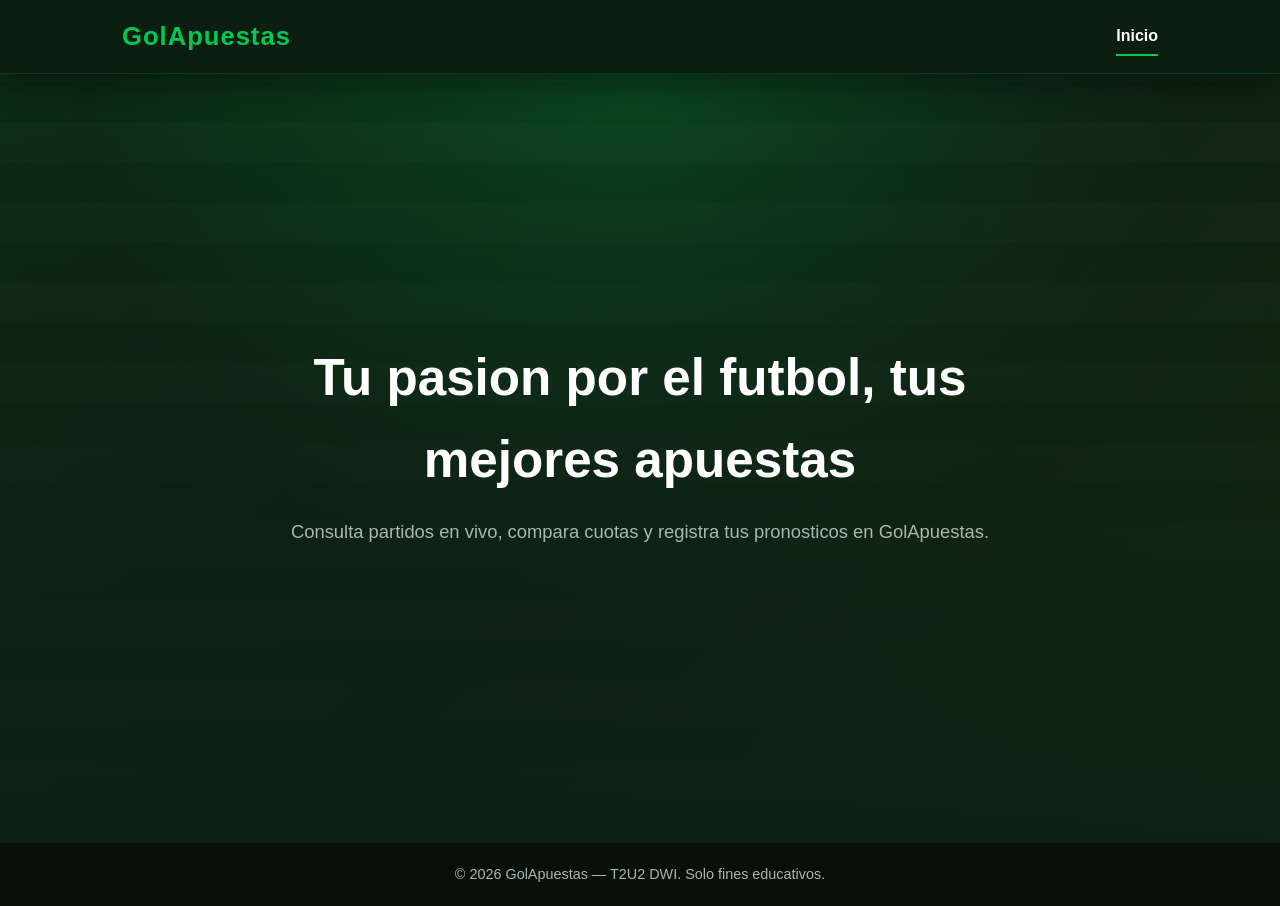
==== index.html @ 9f5597c7 "feat: agregar estructura inicial del sitio GolApuestas" ====
<!DOCTYPE html>
<html lang="es">
<head>
  <meta charset="UTF-8">
  <meta name="viewport" content="width=device-width, initial-scale=1.0">
  <title>Inicio | GolApuestas</title>
  <link rel="stylesheet" href="css/estilos.css">
  </head>
<body>
  <header class="header">
    <nav class="nav">
      <a href="index.html" class="logo">GolApuestas</a>
      <ul class="nav-links">
        <li><a href="index.html" class="activo">Inicio</a></li>
              </ul>
    </nav>
  </header>
  <main class="inicio">
    <section class="hero">
      <div class="hero-content">
<h1>Tu pasion por el futbol, tus mejores apuestas</h1>
        <p>Consulta partidos en vivo, compara cuotas y registra tus pronosticos en GolApuestas.</p>
      </div>
    </section>
  </main>
  <footer class="footer"><p>&copy; 2026 GolApuestas &mdash; T2U2 DWI. Solo fines educativos.</p></footer>
</body>
</html>
---- css/estilos.css ----
/* Estilos base - rama dev */
*,
*::before,
*::after {
  box-sizing: border-box;
  margin: 0;
  padding: 0;
}

:root {
  --color-primario: #00c853;
  --color-secundario: #ffd600;
  --color-fondo: #0d1f12;
  --color-superficie: #162b1c;
  --color-texto: #f0f4f1;
  --color-texto-suave: #a8b8ad;
  --color-blanco: #ffffff;
  --color-campo: #1a472a;
  --sombra: 0 8px 30px rgba(0, 0, 0, 0.45);
  --radio: 12px;
  --transicion: 0.3s ease;
  --ancho-max: 1100px;
  --altura-header: 72px;
}

html {
  scroll-behavior: auto;
}

body {
  font-family: "Segoe UI", Tahoma, Geneva, Verdana, sans-serif;
  background-color: var(--color-fondo);
  color: var(--color-texto);
  line-height: 1.6;
  min-height: 100vh;
  display: flex;
  flex-direction: column;
}

main {
  flex: 1;
  width: 100%;
}

main.inicio {
  display: flex;
}

.hero {
  flex: 1;
  width: 100%;
  min-height: calc(100vh - var(--altura-header) - 60px);
  display: flex;
  align-items: center;
  justify-content: center;
  text-align: center;
  padding: 4rem 2rem;
  background:
    linear-gradient(180deg, rgba(13, 31, 18, 0.2) 0%, rgba(13, 31, 18, 0.95) 100%),
    radial-gradient(circle at top, rgba(0, 200, 83, 0.25) 0%, transparent 55%),
    repeating-linear-gradient(
      0deg,
      transparent,
      transparent 40px,
      rgba(255, 255, 255, 0.02) 40px,
      rgba(255, 255, 255, 0.02) 80px
    ),
    linear-gradient(135deg, #0a2e14 0%, #0d1f12 50%, #1a2e0a 100%);
}

.hero-badge {
  display: inline-block;
  background: rgba(0, 200, 83, 0.15);
  border: 1px solid rgba(0, 200, 83, 0.4);
  color: var(--color-primario);
  font-size: 0.8rem;
  font-weight: 600;
  padding: 0.35rem 1rem;
  border-radius: 20px;
  margin-bottom: 1.25rem;
  letter-spacing: 0.5px;
  text-transform: uppercase;
}

.pagina {
  width: 100%;
  display: flex;
  justify-content: center;
  padding: 3rem 2rem 4rem;
}

.pagina > section {
  width: 100%;
  max-width: var(--ancho-max);
}

.header {
  position: sticky;
  top: 0;
  z-index: 100;
  background: rgba(13, 31, 18, 0.95);
  backdrop-filter: blur(8px);
  box-shadow: var(--sombra);
  border-bottom: 1px solid rgba(0, 200, 83, 0.15);
}

.nav {
  max-width: var(--ancho-max);
  margin: 0 auto;
  padding: 1rem 2rem;
  display: flex;
  justify-content: space-between;
  align-items: center;
  gap: 1.5rem;
}

.logo {
  font-size: 1.6rem;
  font-weight: 800;
  color: var(--color-primario);
  text-decoration: none;
  letter-spacing: 1px;
  flex-shrink: 0;
}

.nav-links {
  display: flex;
  list-style: none;
  gap: 1.5rem;
  flex-wrap: wrap;
  justify-content: flex-end;
}

.nav-links li {
  display: flex;
}

.nav-links a {
  color: var(--color-texto-suave);
  text-decoration: none;
  font-weight: 500;
  padding: 0.35rem 0;
  border-bottom: 2px solid transparent;
  transition: color var(--transicion), border-color var(--transicion);
}

.nav-links a:hover {
  color: var(--color-blanco);
}

.nav-links a.activo {
  color: var(--color-blanco);
  font-weight: 700;
  border-bottom-color: var(--color-primario);
}

.hero-content {
  max-width: 720px;
}

.hero h1 {
  font-size: clamp(2rem, 5vw, 3.2rem);
  margin-bottom: 1rem;
  color: var(--color-blanco);
}

.hero p {
  font-size: 1.15rem;
  margin-bottom: 2rem;
  color: var(--color-texto-suave);
}

.btn {
  display: inline-block;
  padding: 0.85rem 2rem;
  border-radius: var(--radio);
  text-decoration: none;
  font-weight: 600;
  border: none;
  cursor: pointer;
  transition: transform var(--transicion), box-shadow var(--transicion);
}

.btn-primary {
  background: var(--color-primario);
  color: #0d1f12;
}

.btn-primary:hover {
  transform: translateY(-2px);
  box-shadow: 0 10px 25px rgba(0, 200, 83, 0.4);
}

.servicios h2,
.equipo h2,
.contacto h2 {
  text-align: center;
  font-size: clamp(1.6rem, 4vw, 2rem);
  margin-bottom: 2.5rem;
  color: var(--color-blanco);
}

.cards {
  display: grid;
  grid-template-columns: 1fr;
  gap: 1.5rem;
}

.card {
  background: var(--color-superficie);
  padding: 2rem;
  border-radius: var(--radio);
  box-shadow: var(--sombra);
  text-align: center;
  transition: transform var(--transicion);
  border: 1px solid rgba(0, 200, 83, 0.1);
}

.card:hover {
  transform: translateY(-5px);
}

.card-icon {
  font-size: 2.5rem;
  margin-bottom: 1rem;
  line-height: 1;
}

.card h3 {
  margin-bottom: 0.5rem;
  color: var(--color-secundario);
}

.card p,
.card .liga {
  color: var(--color-texto-suave);
}

.liga {
  font-size: 0.9rem;
  margin-bottom: 1.25rem;
}

.cuotas {
  display: flex;
  justify-content: center;
  gap: 0.75rem;
  flex-wrap: wrap;
}

.cuota {
  background: rgba(0, 200, 83, 0.1);
  border: 1px solid rgba(0, 200, 83, 0.25);
  padding: 0.5rem 0.85rem;
  border-radius: 8px;
  font-size: 0.85rem;
  color: var(--color-texto-suave);
}

.cuota strong {
  color: var(--color-primario);
  display: block;
  font-size: 1.1rem;
}

.equipo-grid {
  display: flex;
  justify-content: center;
}

.miembro {
  width: 100%;
  max-width: 560px;
  background: var(--color-superficie);
  padding: 2rem;
  border-radius: var(--radio);
  box-shadow: var(--sombra);
  border-left: 4px solid var(--color-primario);
}

.rol {
  display: inline-block;
  background: rgba(0, 200, 83, 0.85);
  color: #0d1f12;
  font-size: 0.75rem;
  font-weight: 600;
  padding: 0.25rem 0.75rem;
  border-radius: 20px;
  margin-bottom: 0.5rem;
  margin-right: 0.35rem;
  text-transform: uppercase;
  letter-spacing: 0.5px;
}

.miembro h3 {
  margin: 1rem 0 0.5rem;
  font-size: 1.4rem;
}

.miembro p {
  color: var(--color-texto-suave);
}

.contacto {
  padding: 2rem;
  border-radius: var(--radio);
  background: rgba(255, 255, 255, 0.02);
  border: 1px solid rgba(0, 200, 83, 0.1);
}

.formulario {
  max-width: 520px;
  margin: 0 auto;
  display: flex;
  flex-direction: column;
  gap: 1.25rem;
}

.formulario label {
  font-weight: 600;
  margin-bottom: -0.5rem;
}

.formulario input,
.formulario textarea,
.formulario select {
  width: 100%;
  padding: 0.85rem 1rem;
  border: 2px solid rgba(255, 255, 255, 0.12);
  border-radius: var(--radio);
  font-family: inherit;
  font-size: 1rem;
  background: var(--color-superficie);
  color: var(--color-texto);
  transition: border-color var(--transicion);
}

.formulario select {
  cursor: pointer;
}

.formulario input::placeholder,
.formulario textarea::placeholder {
  color: #777;
}

.formulario input:focus,
.formulario textarea:focus,
.formulario select:focus {
  outline: none;
  border-color: var(--color-primario);
}

.formulario .btn-primary {
  width: 100%;
  margin-top: 0.5rem;
}

.footer {
  background: #071009;
  color: var(--color-texto-suave);
  text-align: center;
  padding: 1.25rem 1rem;
  border-top: 1px solid rgba(0, 200, 83, 0.1);
  font-size: 0.9rem;
}

@media (min-width: 640px) {
  .cards {
    grid-template-columns: repeat(2, 1fr);
  }
}

@media (min-width: 960px) {
  .cards {
    grid-template-columns: repeat(3, 1fr);
  }
}

@media (max-width: 768px) {
  .nav {
    flex-direction: column;
    align-items: stretch;
    text-align: center;
  }

  .logo {
    align-self: center;
  }

  .nav-links {
    justify-content: center;
    gap: 1rem;
  }

  .pagina {
    padding: 2rem 1rem 3rem;
  }

  .hero {
    padding: 3rem 1.25rem;
  }

  .contacto {
    padding: 1.5rem;
  }
}
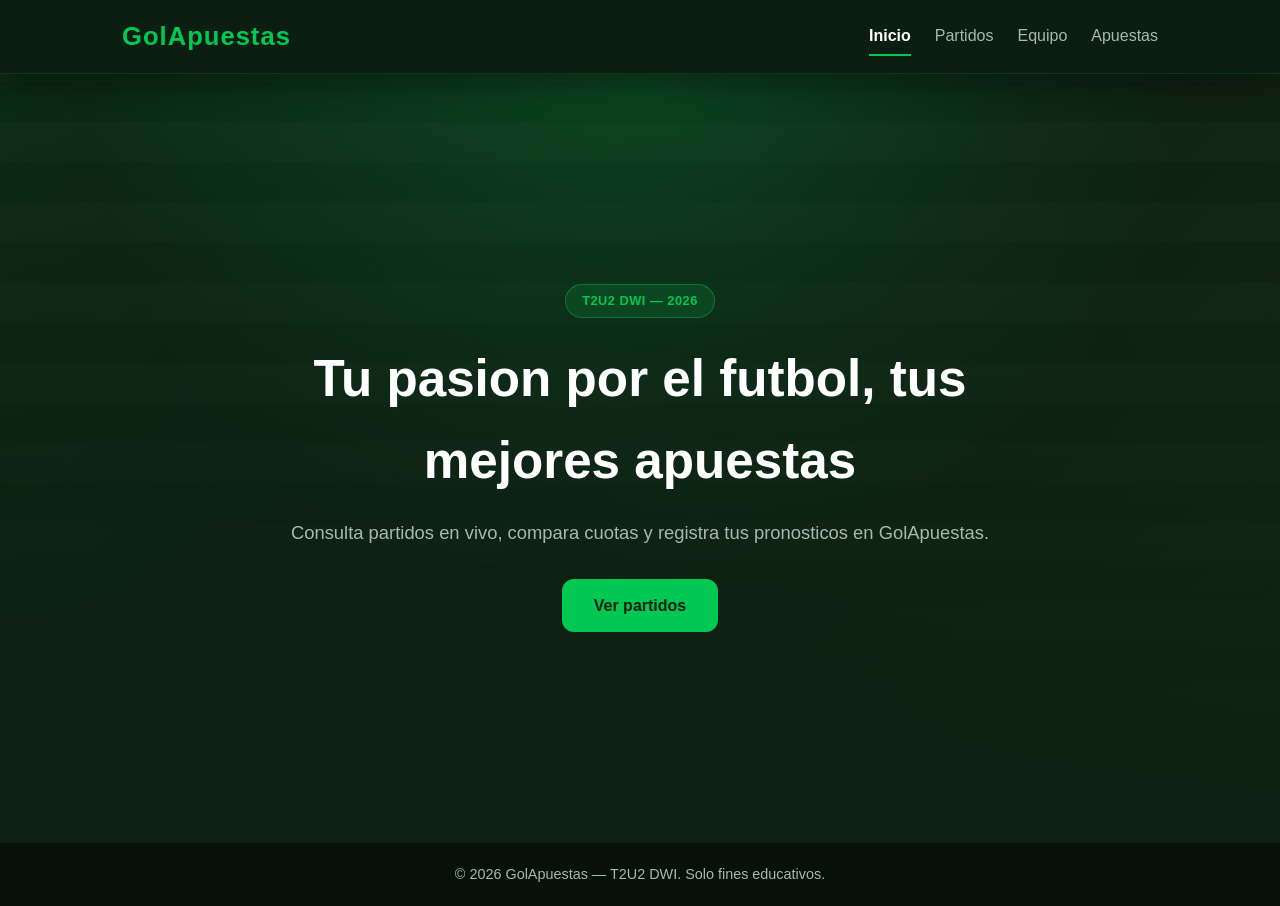
==== commit 5629c275: "feat: agregar paginas de partidos, equipo y apuestas" ====
--- a/index.html
+++ b/index.html
@@ -3,7 +3,7 @@
 <head>
   <meta charset="UTF-8">
   <meta name="viewport" content="width=device-width, initial-scale=1.0">
-  <title>Inicio | GolApuestas</title>
+  <title>GolApuestas - Apuestas deportivas</title>
   <link rel="stylesheet" href="css/estilos.css">
   </head>
 <body>
@@ -12,14 +12,19 @@
       <a href="index.html" class="logo">GolApuestas</a>
       <ul class="nav-links">
         <li><a href="index.html" class="activo">Inicio</a></li>
-              </ul>
+        <li><a href="partidos.html">Partidos</a></li>
+        <li><a href="equipo.html">Equipo</a></li>
+        <li><a href="apuestas.html">Apuestas</a></li>
+      </ul>
     </nav>
   </header>
   <main class="inicio">
     <section class="hero">
       <div class="hero-content">
-<h1>Tu pasion por el futbol, tus mejores apuestas</h1>
+        <span class="hero-badge">T2U2 DWI &mdash; 2026</span>
+        <h1>Tu pasion por el futbol, tus mejores apuestas</h1>
         <p>Consulta partidos en vivo, compara cuotas y registra tus pronosticos en GolApuestas.</p>
+        <a href="partidos.html" class="btn btn-primary">Ver partidos</a>
       </div>
     </section>
   </main>
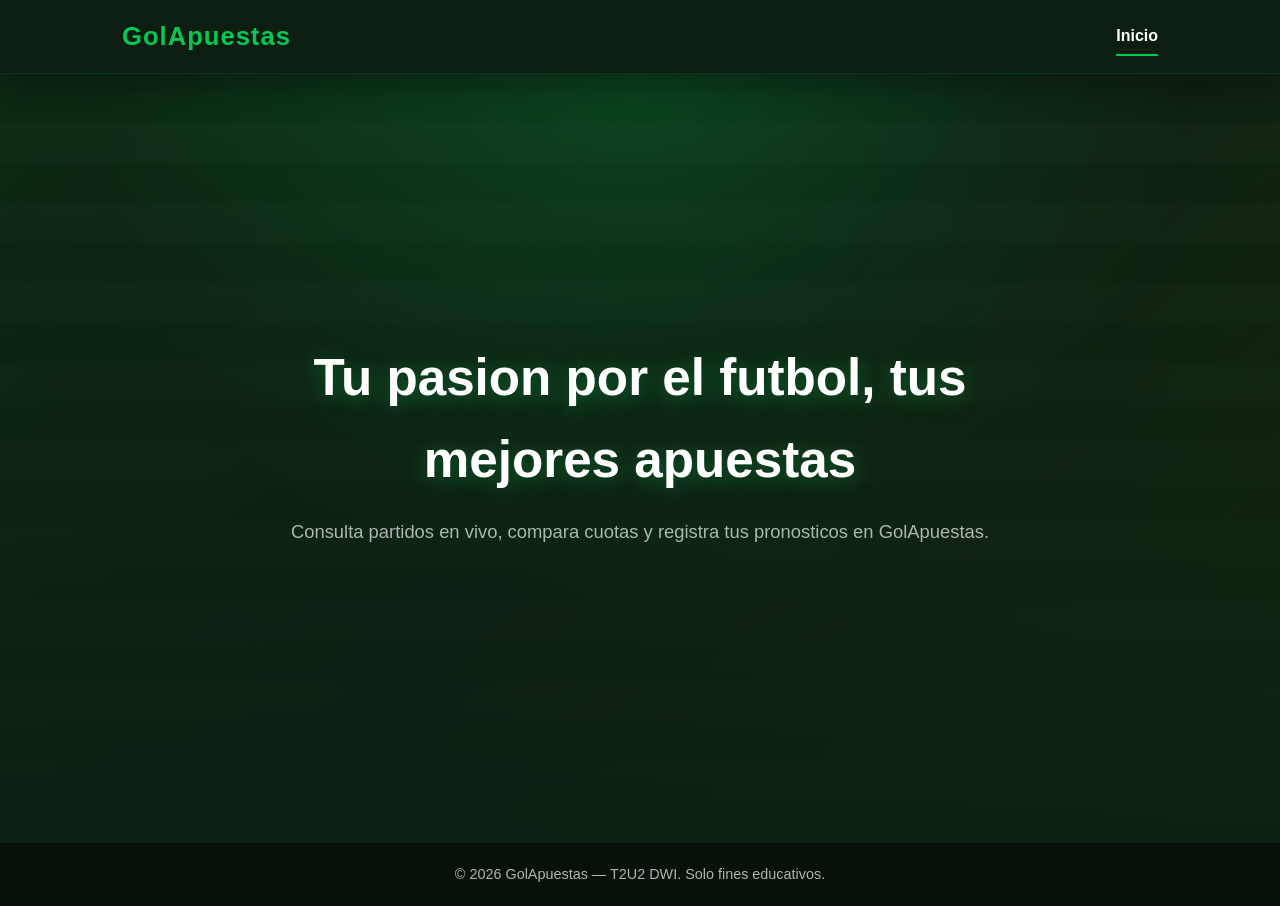
==== commit 82ae6c9a: "style: agregar estilos de diseno visual y actualizar titulo" ====
--- a/index.html
+++ b/index.html
@@ -3,28 +3,24 @@
 <head>
   <meta charset="UTF-8">
   <meta name="viewport" content="width=device-width, initial-scale=1.0">
-  <title>GolApuestas - Apuestas deportivas</title>
+  <title>GolApuestas | T2U2 DWI</title>
   <link rel="stylesheet" href="css/estilos.css">
-  </head>
+  <link rel="stylesheet" href="css/diseno.css">
+</head>
 <body>
   <header class="header">
     <nav class="nav">
       <a href="index.html" class="logo">GolApuestas</a>
       <ul class="nav-links">
         <li><a href="index.html" class="activo">Inicio</a></li>
-        <li><a href="partidos.html">Partidos</a></li>
-        <li><a href="equipo.html">Equipo</a></li>
-        <li><a href="apuestas.html">Apuestas</a></li>
-      </ul>
+              </ul>
     </nav>
   </header>
   <main class="inicio">
     <section class="hero">
       <div class="hero-content">
-        <span class="hero-badge">T2U2 DWI &mdash; 2026</span>
-        <h1>Tu pasion por el futbol, tus mejores apuestas</h1>
+<h1>Tu pasion por el futbol, tus mejores apuestas</h1>
         <p>Consulta partidos en vivo, compara cuotas y registra tus pronosticos en GolApuestas.</p>
-        <a href="partidos.html" class="btn btn-primary">Ver partidos</a>
       </div>
     </section>
   </main>
--- a/css/diseno.css
+++ b/css/diseno.css
@@ -0,0 +1,5 @@
+.hero h1 { text-shadow: 0 4px 20px rgba(0, 200, 83, 0.35); }
+.partido-card { border-top: 3px solid var(--color-primario); }
+.logo:hover { color: var(--color-secundario); transition: color 0.3s ease; }
+.hero-badge { animation: pulse 2s ease-in-out infinite; }
+@keyframes pulse { 0%,100%{opacity:1} 50%{opacity:0.7} }
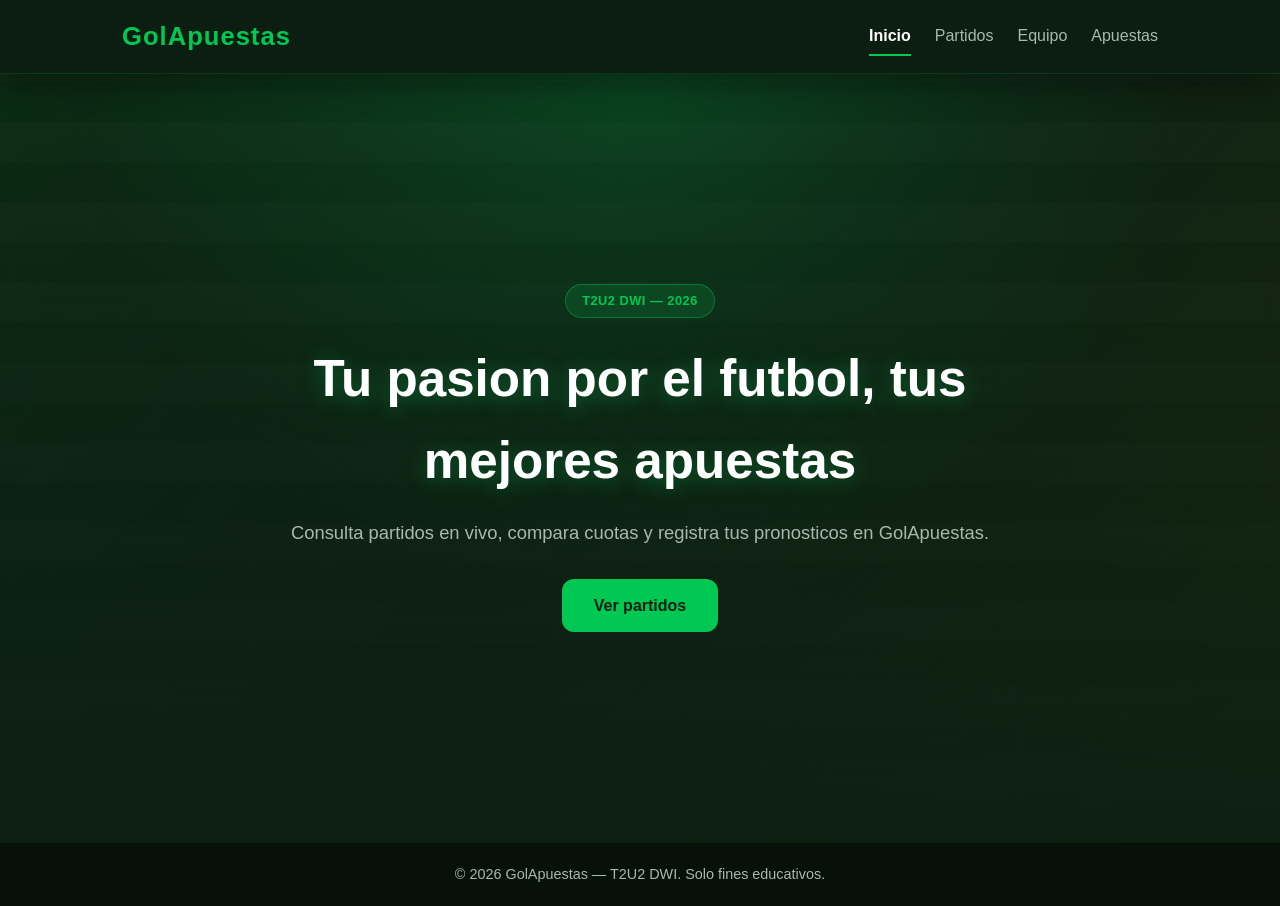
==== commit 61605f19: "merge: resolver conflicto en titulo de index.html manteniendo GolApuestas | T2U2 DWI" ====
--- a/index.html
+++ b/index.html
@@ -13,14 +13,19 @@
       <a href="index.html" class="logo">GolApuestas</a>
       <ul class="nav-links">
         <li><a href="index.html" class="activo">Inicio</a></li>
-              </ul>
+        <li><a href="partidos.html">Partidos</a></li>
+        <li><a href="equipo.html">Equipo</a></li>
+        <li><a href="apuestas.html">Apuestas</a></li>
+      </ul>
     </nav>
   </header>
   <main class="inicio">
     <section class="hero">
       <div class="hero-content">
-<h1>Tu pasion por el futbol, tus mejores apuestas</h1>
+        <span class="hero-badge">T2U2 DWI &mdash; 2026</span>
+        <h1>Tu pasion por el futbol, tus mejores apuestas</h1>
         <p>Consulta partidos en vivo, compara cuotas y registra tus pronosticos en GolApuestas.</p>
+        <a href="partidos.html" class="btn btn-primary">Ver partidos</a>
       </div>
     </section>
   </main>
